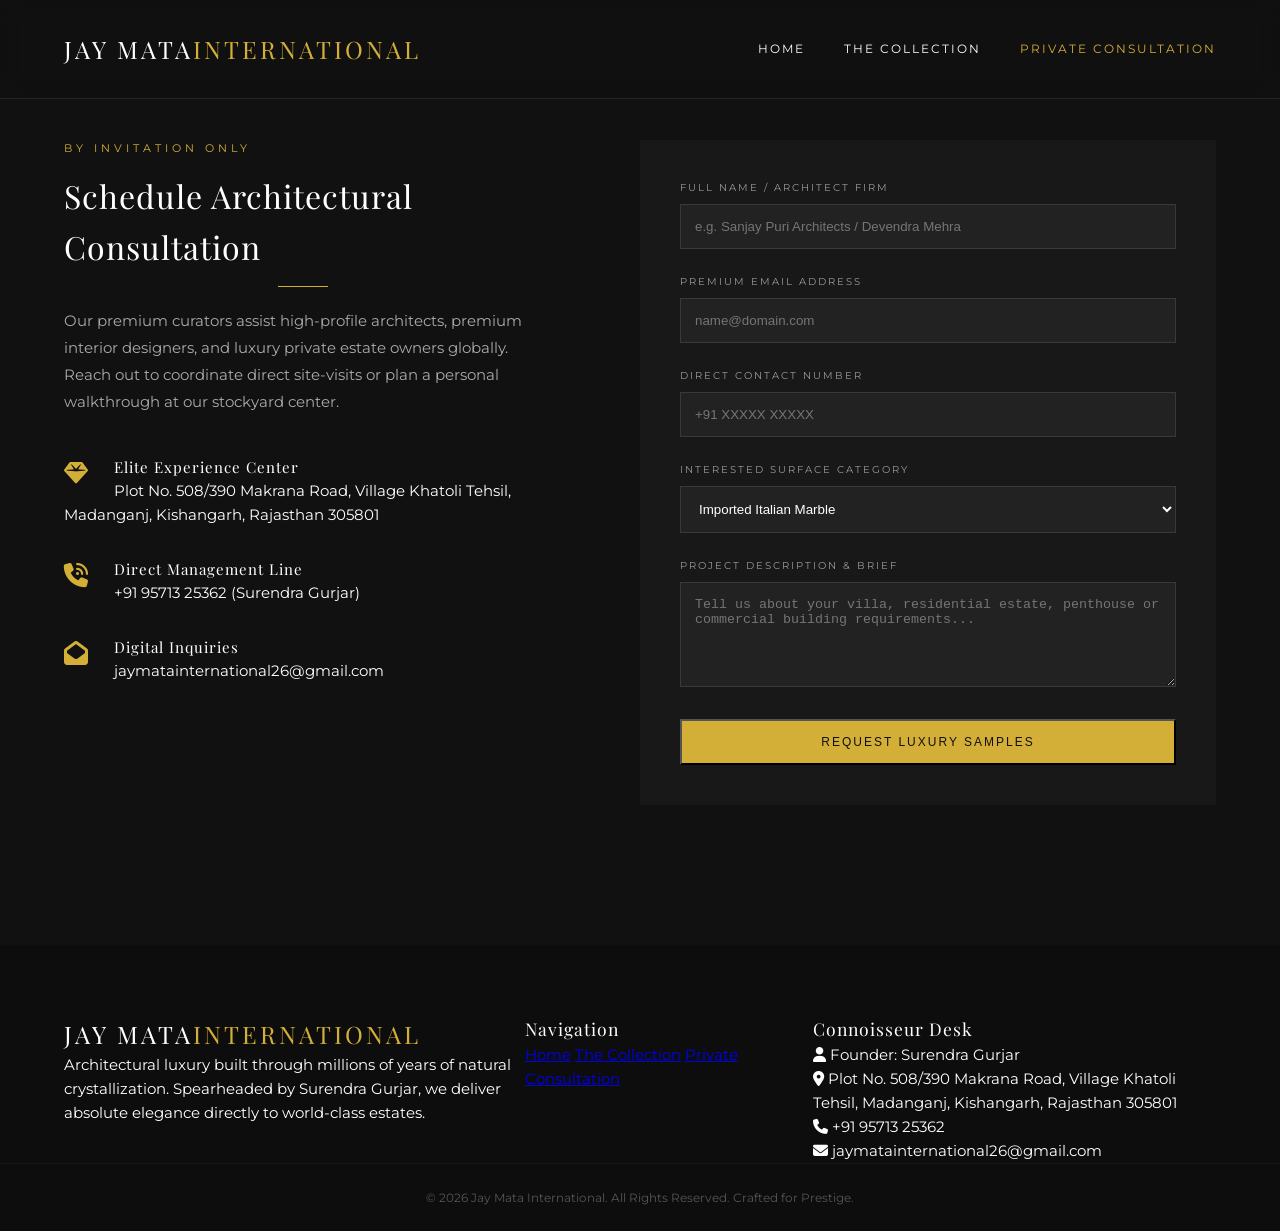
==== about.html @ a2cabd34 "Create about.html" ====
<!DOCTYPE html>
<html lang="en">
<head>
    <meta charset="UTF-8">
    <meta name="viewport" content="width=device-width, initial-scale=1.0">
    <title>VIP CONSULTATION | Jay Mata International</title>
    <link rel="preconnect" href="https://fonts.googleapis.com">
    <link rel="preconnect" href="https://fonts.gstatic.com" crossorigin>
    <link href="https://fonts.googleapis.com/css2?family=Montserrat:wght@300;400;500&family=Playfair+Display:ital,wght@0,400;0,600;1,400&display=swap" rel="stylesheet">
    <link rel="stylesheet" href="https://cdnjs.cloudflare.com/ajax/libs/font-awesome/6.4.0/css/all.min.css">
    <link rel="stylesheet" href="style.css">
</head>
<body>

    <!-- Header Navigation -->
    <header class="navbar">
        <div class="container nav-container">
            <a href="index.html" class="logo">JAY MATA<span>INTERNATIONAL</span></a>
            <nav class="nav-menu">
                <a href="index.html" class="nav-link">Home</a>
                <a href="collection.html" class="nav-link">The Collection</a>
                <a href="contact.html" class="nav-link active">Private Consultation</a>
            </nav>
            <div class="menu-toggle"><i class="fa-solid fa-bars"></i></div>
        </div>
    </header>

    <!-- Split-screen Contact panels -->
    <section class="section" style="padding-top: 140px;">
        <div class="container">
            <div class="contact-wrapper">
                
                <!-- Left Info Details Panel -->
                <div class="contact-details-panel">
                    <span class="section-subtitle" style="color: var(--gold-accent);">BY INVITATION ONLY</span>
                    <h2 class="section-title" style="color: #ffffff; text-align: left; margin-bottom: 20px;">Schedule Architectural Consultation</h2>
                    <p style="color: #aaaaaa; margin-bottom: 40px; line-height: 1.8;">Our premium curators assist high-profile architects, premium interior designers, and luxury private estate owners globally. Reach out to coordinate direct site-visits or plan a personal walkthrough at our stockyard center.</p>
                    
                    <div class="info-block">
                        <div class="info-icon"><i class="fa-solid fa-gem"></i></div>
                        <div>
                            <h4>Elite Experience Center</h4>
                            <p>Plot No. 508/390 Makrana Road, Village Khatoli Tehsil, Madanganj, Kishangarh, Rajasthan 305801</p>
                        </div>
                    </div>
                    <div class="info-block">
                        <div class="info-icon"><i class="fa-solid fa-phone-volume"></i></div>
                        <div>
                            <h4>Direct Management Line</h4>
                            <p>+91 95713 25362 (Surendra Gurjar)</p>
                        </div>
                    </div>
                    <div class="info-block">
                        <div class="info-icon"><i class="fa-solid fa-envelope-open"></i></div>
                        <div>
                            <h4>Digital Inquiries</h4>
                            <p>jaymatainternational26@gmail.com</p>
                        </div>
                    </div>
                </div>

                <!-- Right Contact Form Panel -->
                <div class="contact-form-panel">
                    <!-- Setup Note: Link Formspree endpoint URL below inside action attribute once created -->
                    <form action="https://formspree.io/f/your-form-id-here" method="POST" class="luxury-form">
                        <div class="form-group">
                            <label>FULL NAME / ARCHITECT FIRM</label>
                            <input type="text" name="name" required placeholder="e.g. Sanjay Puri Architects / Devendra Mehra">
                        </div>
                        <div class="form-group">
                            <label>PREMIUM EMAIL ADDRESS</label>
                            <input type="email" name="email" required placeholder="name@domain.com">
                        </div>
                        <div class="form-group">
                            <label>DIRECT CONTACT NUMBER</label>
                            <input type="tel" name="phone" required placeholder="+91 XXXXX XXXXX">
                        </div>
                        <div class="form-group">
                            <label>INTERESTED SURFACE CATEGORY</label>
                            <select name="stone-type">
                                <option value="italian-marble">Imported Italian Marble</option>
                                <option value="quartzite">Rare Backlit Quartzite</option>
                                <option value="granite">Luxury High-Gloss Granite</option>
                                <option value="custom">Bespoke Architectural Project</option>
                            </select>
                        </div>
                        <div class="form-group">
                            <label>PROJECT DESCRIPTION & BRIEF</label>
                            <textarea name="message" rows="5" placeholder="Tell us about your villa, residential estate, penthouse or commercial building requirements..."></textarea>
                        </div>
                        <button type="submit" class="btn btn-primary" style="width: 100%; letter-spacing: 2px;">REQUEST LUXURY SAMPLES</button>
                    </form>
                </div>

            </div>
        </div>
    </section>

    <!-- Footer Area -->
    <footer>
        <div class="container footer-grid">
            <div class="footer-about">
                <a href="#" class="logo">JAY MATA<span>INTERNATIONAL</span></a>
                <p>Architectural luxury built through millions of years of natural crystallization. Spearheaded by Surendra Gurjar, we deliver absolute elegance directly to world-class estates.</p>
            </div>
            <div class="footer-links">
                <h3>Navigation</h3>
                <a href="index.html">Home</a>
                <a href="collection.html">The Collection</a>
                <a href="contact.html">Private Consultation</a>
            </div>
            <div class="footer-contact">
                <h3>Connoisseur Desk</h3>
                <p><i class="fa-solid fa-user"></i> Founder: Surendra Gurjar</p>
                <p><i class="fa-solid fa-location-dot"></i> Plot No. 508/390 Makrana Road, Village Khatoli Tehsil, Madanganj, Kishangarh, Rajasthan 305801</p>
                <p><i class="fa-solid fa-phone"></i> +91 95713 25362</p>
                <p><i class="fa-solid fa-envelope"></i> jaymatainternational26@gmail.com</p>
            </div>
        </div>
        <div class="footer-bottom">
            <p>&copy; 2026 Jay Mata International. All Rights Reserved. Crafted for Prestige.</p>
        </div>
    </footer>

    <script>
        const menuToggle = document.querySelector('.menu-toggle');
        const navMenu = document.querySelector('.nav-menu');
        menuToggle.addEventListener('click', () => {
            navMenu.classList.toggle('active');
        });
    </script>
</body>
</html>
---- style.css ----
:root {
    --bg-dark: #111111;         
    --bg-card: #181818;         
    --text-white: #ffffff;
    --text-muted: #999999;
    --gold-accent: #d4af37;     
    --gold-hover: #b89326;
    --font-serif: 'Playfair Display', serif;
    --font-sans: 'Montserrat', sans-serif;
    --transition-smooth: all 0.4s cubic-bezier(0.25, 1, 0.5, 1);
}

*, *::before, *::after {
    box-sizing: border-box;
    margin: 0;
    padding: 0;
}

body {
    background-color: var(--bg-dark);
    color: var(--text-white);
    font-family: var(--font-sans);
    font-size: 15px;
    line-height: 1.6;
    overflow-x: hidden;
}

.container {
    width: 100%;
    max-width: 1200px;
    margin: 0 auto;
    padding: 0 24px;
}

.section {
    padding: 90px 0;
    position: relative;
}

.bg-light { background-color: #151515; }
.text-center { text-align: center; }
.max-width-700 { max-width: 700px; margin: 0 auto; }

h1, h2, h3, h4 {
    font-family: var(--font-serif);
    font-weight: 400;
    letter-spacing: 1px;
}

.section-subtitle {
    font-size: 11px;
    letter-spacing: 4px;
    color: var(--gold-accent);
    display: block;
    margin-bottom: 12px;
    text-transform: uppercase;
}

.section-title {
    font-size: 32px;
    margin-bottom: 24px;
    position: relative;
    padding-bottom: 15px;
}

.section-title::after {
    content: '';
    position: absolute;
    bottom: 0;
    left: 50%;
    transform: translateX(-50%);
    width: 50px;
    height: 1px;
    background-color: var(--gold-accent);
}

.navbar {
    position: absolute;
    top: 0;
    left: 0;
    width: 100%;
    padding: 30px 0;
    z-index: 1000;
    border-bottom: 1px solid rgba(255, 255, 255, 0.08);
    background-color: rgba(17, 17, 17, 0.7);
    backdrop-filter: blur(10px);
}

.nav-container { display: table; width: 100%; }
.logo {
    display: inline-block;
    font-family: var(--font-serif);
    font-size: 24px;
    letter-spacing: 3px;
    color: var(--text-white);
    text-decoration: none;
}
.logo span { color: var(--gold-accent); font-weight: 300; }
.nav-menu { display: inline-block; float: right; margin-top: 6px; }
.nav-link {
    color: var(--text-white);
    text-decoration: none;
    font-size: 12px;
    letter-spacing: 2px;
    text-transform: uppercase;
    margin-left: 35px;
    transition: var(--transition-smooth);
}
.nav-link:hover, .nav-link.active { color: var(--gold-accent); }
.menu-toggle { display: none; color: var(--text-white); font-size: 22px; float: right; cursor: pointer; }

.hero {
    height: 100vh;
    min-height: 600px;
    background-image: url('https://images.unsplash.com/photo-1600585154340-be6161a56a0c?auto=format&fit=crop&w=1920&q=80');
    background-size: cover;
    background-position: center;
    display: table;
    width: 100%;
}
.hero-overlay {
    position: absolute;
    top: 0; left: 0; width: 100%; height: 100%;
    background: linear-gradient(rgba(17,17,17,0.85), rgba(17,17,17,0.6), rgba(17,17,17,0.9));
}
.hero-content { display: table-cell; vertical-align: middle; position: relative; z-index: 10; }
.hero-title { font-size: 52px; line-height: 1.2; max-width: 800px; margin-bottom: 24px; }

.btn {
    display: inline-block; padding: 14px 34px; font-size: 12px; letter-spacing: 2px;
    text-transform: uppercase; text-decoration: none; transition: var(--transition-smooth);
}
.btn-primary { background-color: var(--gold-accent); color: #111111; }
.btn-secondary { border: 1px solid rgba(255,255,255,0.4); color: var(--text-white); margin-left: 15px; }
.btn-secondary:hover { border-color: var(--gold-accent); color: var(--gold-accent); }

.grid-3::after { content: ""; display: table; clear: both; }
.stone-card { float: left; width: 31.33%; margin-right: 3%; background-color: var(--bg-card); transition: var(--transition-smooth); }
.stone-card:last-child { margin-right: 0; }
.stone-img-container { height: 240px; overflow: hidden; }
.stone-img { width: 100%; height: 100%; object-fit: cover; transition: var(--transition-smooth); }
.stone-card:hover .stone-img { transform: scale(1.05); }
.stone-info { padding: 24px; }

.gallery-item { float: left; width: 31.33%; margin-right: 3%; margin-bottom: 30px; height: 350px; position: relative; overflow: hidden; }
.gallery-item:nth-child(3n) { margin-right: 0; }
.gallery-item img { width: 100%; height: 100%; object-fit: cover; }
.gallery-overlay { position: absolute; top:0; left:0; width:100%; height:100%; background: linear-gradient(to top, rgba(17,17,17,0.95), transparent); opacity:0; transition: var(--transition-smooth); display: table; }
.gallery-item:hover .gallery-overlay { opacity: 1; }
.gallery-details { display: table-cell; vertical-align: bottom; padding: 30px; }

.page-banner { padding: 160px 0 100px 0; background-image: url('https://images.unsplash.com/photo-1600607687939-ce8a6c25118c?auto=format&fit=crop&w=1920&q=80'); background-size: cover; position: relative; }
.banner-title { font-size: 44px; }

.contact-wrapper::after { content: ""; display: table; clear: both; }
.contact-details-panel { float: left; width: 45%; padding-right: 40px; }
.contact-form-panel { float: right; width: 50%; background-color: var(--bg-card); padding: 40px; }
.info-block { margin-bottom: 30px; }
.info-icon { float: left; font-size: 24px; color: var(--gold-accent); width: 50px; }

.luxury-form .form-group { margin-bottom: 25px; }
.luxury-form label { display: block; font-size: 10px; letter-spacing: 2px; color: var(--text-muted); margin-bottom: 8px; }
.luxury-form input, .luxury-form select, .luxury-form textarea { width: 100%; background-color: #222222; border: 1px solid rgba(255,255,255,0.1); padding: 14px; color: white; }
.luxury-form input:focus, .luxury-form select:focus, .luxury-form textarea:focus { border-color: var(--gold-accent); outline: none; }

footer { background-color: #0d0d0d; padding: 70px 0 0 0; margin-top: 50px; }
.footer-grid::after { content: ""; display: table; clear: both; }
.footer-about { float: left; width: 40%; }
.footer-links { float: left; width: 25%; }
.footer-contact { float: right; width: 35%; }
.footer-bottom { border-top: 1px solid rgba(255,255,255,0.05); padding: 24px 0; text-align: center; font-size: 12px; color: #555555; }

@media (max-width: 900px) {
    .nav-menu { display: none; position: absolute; top: 90px; left: 0; width: 100%; background-color: var(--bg-dark); padding: 20px 0; }
    .nav-menu.active { display: block; }
    .menu-toggle { display: block; }
    .stone-card, .gallery-item, .contact-details-panel, .contact-form-panel, .footer-about, .footer-links, .footer-contact { width: 100% !important; float: none !important; margin-right: 0 !important; }
}
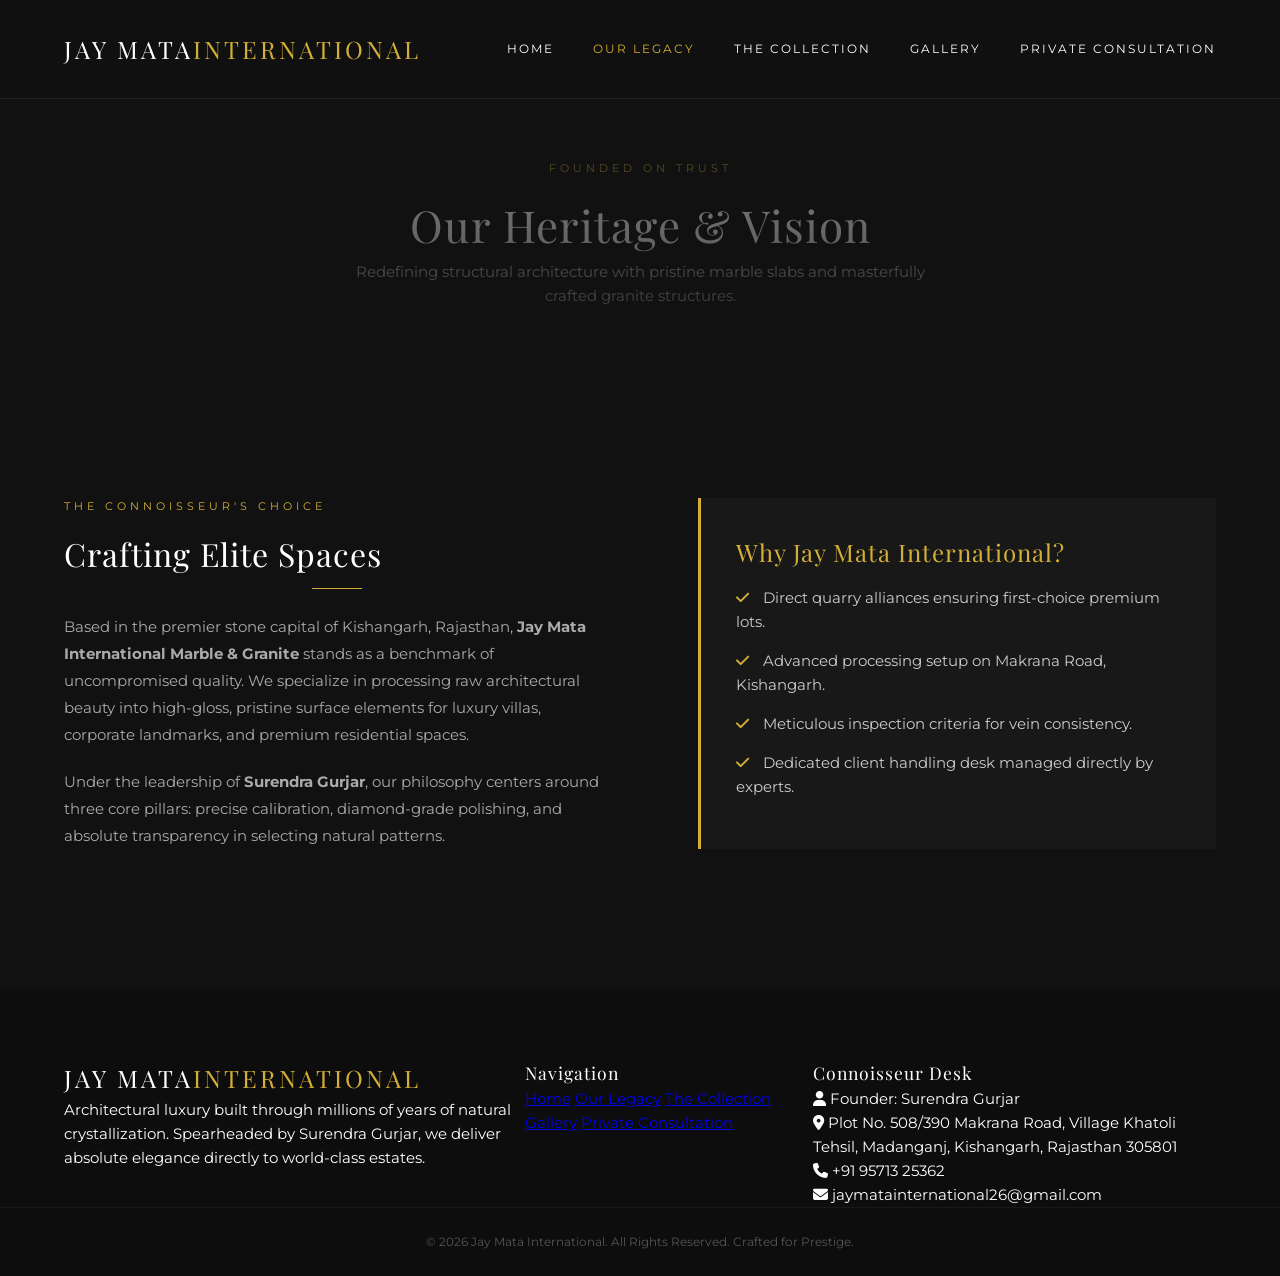
==== commit 126798da: "Update about.html" ====
--- a/about.html
+++ b/about.html
@@ -3,7 +3,7 @@
 <head>
     <meta charset="UTF-8">
     <meta name="viewport" content="width=device-width, initial-scale=1.0">
-    <title>VIP CONSULTATION | Jay Mata International</title>
+    <title>OUR LEGACY | Jay Mata International</title>
     <link rel="preconnect" href="https://fonts.googleapis.com">
     <link rel="preconnect" href="https://fonts.gstatic.com" crossorigin>
     <link href="https://fonts.googleapis.com/css2?family=Montserrat:wght@300;400;500&family=Playfair+Display:ital,wght@0,400;0,600;1,400&display=swap" rel="stylesheet">
@@ -12,91 +12,51 @@
 </head>
 <body>
 
-    <!-- Header Navigation -->
     <header class="navbar">
         <div class="container nav-container">
             <a href="index.html" class="logo">JAY MATA<span>INTERNATIONAL</span></a>
             <nav class="nav-menu">
                 <a href="index.html" class="nav-link">Home</a>
+                <a href="about.html" class="nav-link active">Our Legacy</a>
                 <a href="collection.html" class="nav-link">The Collection</a>
-                <a href="contact.html" class="nav-link active">Private Consultation</a>
+                <a href="gallery.html" class="nav-link">Gallery</a>
+                <a href="contact.html" class="nav-link">Private Consultation</a>
             </nav>
             <div class="menu-toggle"><i class="fa-solid fa-bars"></i></div>
         </div>
     </header>
 
-    <!-- Split-screen Contact panels -->
-    <section class="section" style="padding-top: 140px;">
+    <section class="page-banner">
+        <div class="hero-overlay"></div>
+        <div class="container text-center position-relative">
+            <span class="section-subtitle" style="color: var(--gold-accent);">FOUNDED ON TRUST</span>
+            <h1 class="banner-title">Our Heritage & Vision</h1>
+            <p style="max-width: 600px; margin: 0 auto; color: #cccccc;">Redefining structural architecture with pristine marble slabs and masterfully crafted granite structures.</p>
+        </div>
+    </section>
+
+    <section class="section">
         <div class="container">
             <div class="contact-wrapper">
-                
-                <!-- Left Info Details Panel -->
-                <div class="contact-details-panel">
-                    <span class="section-subtitle" style="color: var(--gold-accent);">BY INVITATION ONLY</span>
-                    <h2 class="section-title" style="color: #ffffff; text-align: left; margin-bottom: 20px;">Schedule Architectural Consultation</h2>
-                    <p style="color: #aaaaaa; margin-bottom: 40px; line-height: 1.8;">Our premium curators assist high-profile architects, premium interior designers, and luxury private estate owners globally. Reach out to coordinate direct site-visits or plan a personal walkthrough at our stockyard center.</p>
-                    
-                    <div class="info-block">
-                        <div class="info-icon"><i class="fa-solid fa-gem"></i></div>
-                        <div>
-                            <h4>Elite Experience Center</h4>
-                            <p>Plot No. 508/390 Makrana Road, Village Khatoli Tehsil, Madanganj, Kishangarh, Rajasthan 305801</p>
-                        </div>
-                    </div>
-                    <div class="info-block">
-                        <div class="info-icon"><i class="fa-solid fa-phone-volume"></i></div>
-                        <div>
-                            <h4>Direct Management Line</h4>
-                            <p>+91 95713 25362 (Surendra Gurjar)</p>
-                        </div>
-                    </div>
-                    <div class="info-block">
-                        <div class="info-icon"><i class="fa-solid fa-envelope-open"></i></div>
-                        <div>
-                            <h4>Digital Inquiries</h4>
-                            <p>jaymatainternational26@gmail.com</p>
-                        </div>
-                    </div>
+                <div class="contact-details-panel" style="width: 50%; padding-right: 30px;">
+                    <span class="section-subtitle">THE CONNOISSEUR'S CHOICE</span>
+                    <h2 class="section-title" style="text-align: left; padding-bottom: 10px; color: #ffffff;">Crafting Elite Spaces</h2>
+                    <p style="color: #aaaaaa; margin-bottom: 20px; line-height: 1.8;">Based in the premier stone capital of Kishangarh, Rajasthan, <strong>Jay Mata International Marble & Granite</strong> stands as a benchmark of uncompromised quality. We specialize in processing raw architectural beauty into high-gloss, pristine surface elements for luxury villas, corporate landmarks, and premium residential spaces.</p>
+                    <p style="color: #aaaaaa; line-height: 1.8;">Under the leadership of <strong>Surendra Gurjar</strong>, our philosophy centers around three core pillars: precise calibration, diamond-grade polishing, and absolute transparency in selecting natural patterns.</p>
                 </div>
-
-                <!-- Right Contact Form Panel -->
-                <div class="contact-form-panel">
-                    <!-- Setup Note: Link Formspree endpoint URL below inside action attribute once created -->
-                    <form action="https://formspree.io/f/your-form-id-here" method="POST" class="luxury-form">
-                        <div class="form-group">
-                            <label>FULL NAME / ARCHITECT FIRM</label>
-                            <input type="text" name="name" required placeholder="e.g. Sanjay Puri Architects / Devendra Mehra">
-                        </div>
-                        <div class="form-group">
-                            <label>PREMIUM EMAIL ADDRESS</label>
-                            <input type="email" name="email" required placeholder="name@domain.com">
-                        </div>
-                        <div class="form-group">
-                            <label>DIRECT CONTACT NUMBER</label>
-                            <input type="tel" name="phone" required placeholder="+91 XXXXX XXXXX">
-                        </div>
-                        <div class="form-group">
-                            <label>INTERESTED SURFACE CATEGORY</label>
-                            <select name="stone-type">
-                                <option value="italian-marble">Imported Italian Marble</option>
-                                <option value="quartzite">Rare Backlit Quartzite</option>
-                                <option value="granite">Luxury High-Gloss Granite</option>
-                                <option value="custom">Bespoke Architectural Project</option>
-                            </select>
-                        </div>
-                        <div class="form-group">
-                            <label>PROJECT DESCRIPTION & BRIEF</label>
-                            <textarea name="message" rows="5" placeholder="Tell us about your villa, residential estate, penthouse or commercial building requirements..."></textarea>
-                        </div>
-                        <button type="submit" class="btn btn-primary" style="width: 100%; letter-spacing: 2px;">REQUEST LUXURY SAMPLES</button>
-                    </form>
+                <div class="contact-form-panel" style="width: 45%; background-color: var(--bg-card); padding: 35px; border-left: 3px solid var(--gold-accent);">
+                    <h3 style="font-family: var(--font-serif); font-size: 24px; color: var(--gold-accent); margin-bottom: 15px;">Why Jay Mata International?</h3>
+                    <ul style="list-style: none; color: #cccccc;">
+                        <li style="margin-bottom: 15px;"><i class="fa-solid fa-check" style="color: var(--gold-accent); margin-right: 10px;"></i> Direct quarry alliances ensuring first-choice premium lots.</li>
+                        <li style="margin-bottom: 15px;"><i class="fa-solid fa-check" style="color: var(--gold-accent); margin-right: 10px;"></i> Advanced processing setup on Makrana Road, Kishangarh.</li>
+                        <li style="margin-bottom: 15px;"><i class="fa-solid fa-check" style="color: var(--gold-accent); margin-right: 10px;"></i> Meticulous inspection criteria for vein consistency.</li>
+                        <li style="margin-bottom: 15px;"><i class="fa-solid fa-check" style="color: var(--gold-accent); margin-right: 10px;"></i> Dedicated client handling desk managed directly by experts.</li>
+                    </ul>
                 </div>
-
             </div>
         </div>
     </section>
 
-    <!-- Footer Area -->
     <footer>
         <div class="container footer-grid">
             <div class="footer-about">
@@ -106,7 +66,9 @@
             <div class="footer-links">
                 <h3>Navigation</h3>
                 <a href="index.html">Home</a>
+                <a href="about.html">Our Legacy</a>
                 <a href="collection.html">The Collection</a>
+                <a href="gallery.html">Gallery</a>
                 <a href="contact.html">Private Consultation</a>
             </div>
             <div class="footer-contact">
@@ -125,9 +87,7 @@
     <script>
         const menuToggle = document.querySelector('.menu-toggle');
         const navMenu = document.querySelector('.nav-menu');
-        menuToggle.addEventListener('click', () => {
-            navMenu.classList.toggle('active');
-        });
+        menuToggle.addEventListener('click', () => { navMenu.classList.toggle('active'); });
     </script>
 </body>
 </html>
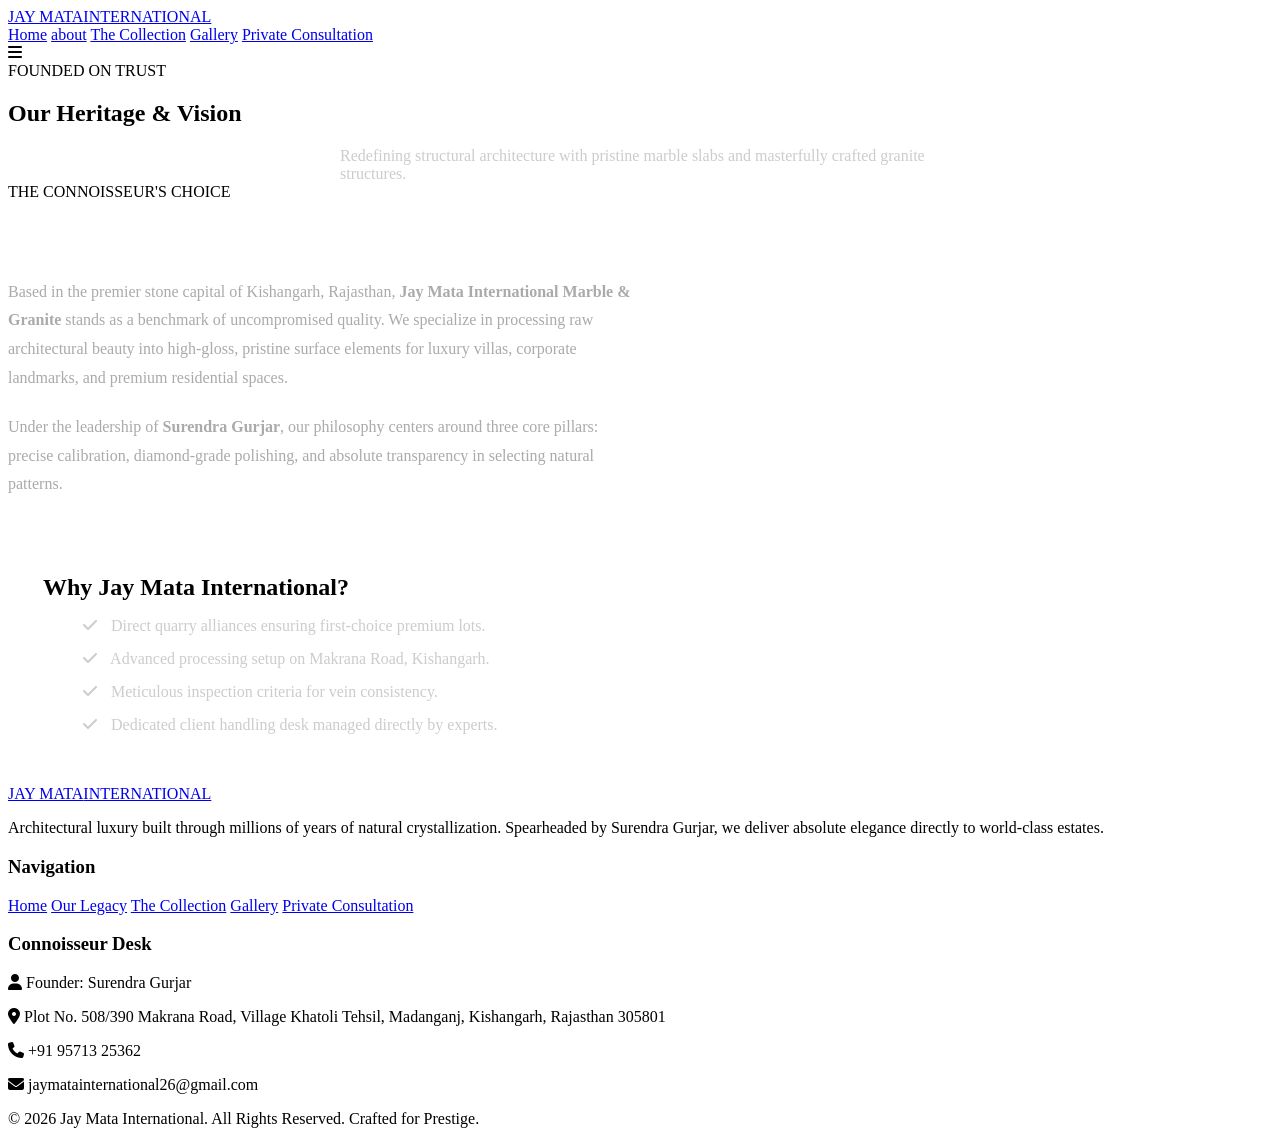
==== commit 46a73480: "Update about.html" ====
--- a/about.html
+++ b/about.html
@@ -17,7 +17,7 @@
             <a href="index.html" class="logo">JAY MATA<span>INTERNATIONAL</span></a>
             <nav class="nav-menu">
                 <a href="index.html" class="nav-link">Home</a>
-                <a href="about.html" class="nav-link active">Our Legacy</a>
+                <a href="about.html" class="nav-link active">about</a>
                 <a href="collection.html" class="nav-link">The Collection</a>
                 <a href="gallery.html" class="nav-link">Gallery</a>
                 <a href="contact.html" class="nav-link">Private Consultation</a>
--- a/style.css
+++ b/style.css
@@ -1,178 +1,32 @@
-:root {
-    --bg-dark: #111111;         
-    --bg-card: #181818;         
-    --text-white: #ffffff;
-    --text-muted: #999999;
-    --gold-accent: #d4af37;     
-    --gold-hover: #b89326;
-    --font-serif: 'Playfair Display', serif;
-    --font-sans: 'Montserrat', sans-serif;
-    --transition-smooth: all 0.4s cubic-bezier(0.25, 1, 0.5, 1);
+/* Luxury Language Switching Button Minimalist Component */
+.lang-switcher {
+    display: inline-block;
+    float: right;
+    margin-left: 20px;
+    margin-top: 4px;
 }
 
-*, *::before, *::after {
-    box-sizing: border-box;
-    margin: 0;
-    padding: 0;
+#lang-btn {
+    background: transparent;
+    border: 1px solid var(--gold-accent);
+    color: var(--gold-accent);
+    padding: 6px 14px;
+    font-size: 11px;
+    font-family: var(--font-sans);
+    letter-spacing: 1px;
+    cursor: pointer;
+    font-weight: 500;
+    transition: var(--transition-smooth);
 }
 
-body {
-    background-color: var(--bg-dark);
-    color: var(--text-white);
-    font-family: var(--font-sans);
-    font-size: 15px;
-    line-height: 1.6;
-    overflow-x: hidden;
+#lang-btn:hover {
+    background-color: var(--gold-accent);
+    color: #111111;
 }
 
-.container {
-    width: 100%;
-    max-width: 1200px;
-    margin: 0 auto;
-    padding: 0 24px;
+@media (max-width: 900px) {
+    .lang-switcher {
+        margin-right: 25px;
+        margin-top: 2px;
+    }
 }
-
-.section {
-    padding: 90px 0;
-    position: relative;
-}
-
-.bg-light { background-color: #151515; }
-.text-center { text-align: center; }
-.max-width-700 { max-width: 700px; margin: 0 auto; }
-
-h1, h2, h3, h4 {
-    font-family: var(--font-serif);
-    font-weight: 400;
-    letter-spacing: 1px;
-}
-
-.section-subtitle {
-    font-size: 11px;
-    letter-spacing: 4px;
-    color: var(--gold-accent);
-    display: block;
-    margin-bottom: 12px;
-    text-transform: uppercase;
-}
-
-.section-title {
-    font-size: 32px;
-    margin-bottom: 24px;
-    position: relative;
-    padding-bottom: 15px;
-}
-
-.section-title::after {
-    content: '';
-    position: absolute;
-    bottom: 0;
-    left: 50%;
-    transform: translateX(-50%);
-    width: 50px;
-    height: 1px;
-    background-color: var(--gold-accent);
-}
-
-.navbar {
-    position: absolute;
-    top: 0;
-    left: 0;
-    width: 100%;
-    padding: 30px 0;
-    z-index: 1000;
-    border-bottom: 1px solid rgba(255, 255, 255, 0.08);
-    background-color: rgba(17, 17, 17, 0.7);
-    backdrop-filter: blur(10px);
-}
-
-.nav-container { display: table; width: 100%; }
-.logo {
-    display: inline-block;
-    font-family: var(--font-serif);
-    font-size: 24px;
-    letter-spacing: 3px;
-    color: var(--text-white);
-    text-decoration: none;
-}
-.logo span { color: var(--gold-accent); font-weight: 300; }
-.nav-menu { display: inline-block; float: right; margin-top: 6px; }
-.nav-link {
-    color: var(--text-white);
-    text-decoration: none;
-    font-size: 12px;
-    letter-spacing: 2px;
-    text-transform: uppercase;
-    margin-left: 35px;
-    transition: var(--transition-smooth);
-}
-.nav-link:hover, .nav-link.active { color: var(--gold-accent); }
-.menu-toggle { display: none; color: var(--text-white); font-size: 22px; float: right; cursor: pointer; }
-
-.hero {
-    height: 100vh;
-    min-height: 600px;
-    background-image: url('https://images.unsplash.com/photo-1600585154340-be6161a56a0c?auto=format&fit=crop&w=1920&q=80');
-    background-size: cover;
-    background-position: center;
-    display: table;
-    width: 100%;
-}
-.hero-overlay {
-    position: absolute;
-    top: 0; left: 0; width: 100%; height: 100%;
-    background: linear-gradient(rgba(17,17,17,0.85), rgba(17,17,17,0.6), rgba(17,17,17,0.9));
-}
-.hero-content { display: table-cell; vertical-align: middle; position: relative; z-index: 10; }
-.hero-title { font-size: 52px; line-height: 1.2; max-width: 800px; margin-bottom: 24px; }
-
-.btn {
-    display: inline-block; padding: 14px 34px; font-size: 12px; letter-spacing: 2px;
-    text-transform: uppercase; text-decoration: none; transition: var(--transition-smooth);
-}
-.btn-primary { background-color: var(--gold-accent); color: #111111; }
-.btn-secondary { border: 1px solid rgba(255,255,255,0.4); color: var(--text-white); margin-left: 15px; }
-.btn-secondary:hover { border-color: var(--gold-accent); color: var(--gold-accent); }
-
-.grid-3::after { content: ""; display: table; clear: both; }
-.stone-card { float: left; width: 31.33%; margin-right: 3%; background-color: var(--bg-card); transition: var(--transition-smooth); }
-.stone-card:last-child { margin-right: 0; }
-.stone-img-container { height: 240px; overflow: hidden; }
-.stone-img { width: 100%; height: 100%; object-fit: cover; transition: var(--transition-smooth); }
-.stone-card:hover .stone-img { transform: scale(1.05); }
-.stone-info { padding: 24px; }
-
-.gallery-item { float: left; width: 31.33%; margin-right: 3%; margin-bottom: 30px; height: 350px; position: relative; overflow: hidden; }
-.gallery-item:nth-child(3n) { margin-right: 0; }
-.gallery-item img { width: 100%; height: 100%; object-fit: cover; }
-.gallery-overlay { position: absolute; top:0; left:0; width:100%; height:100%; background: linear-gradient(to top, rgba(17,17,17,0.95), transparent); opacity:0; transition: var(--transition-smooth); display: table; }
-.gallery-item:hover .gallery-overlay { opacity: 1; }
-.gallery-details { display: table-cell; vertical-align: bottom; padding: 30px; }
-
-.page-banner { padding: 160px 0 100px 0; background-image: url('https://images.unsplash.com/photo-1600607687939-ce8a6c25118c?auto=format&fit=crop&w=1920&q=80'); background-size: cover; position: relative; }
-.banner-title { font-size: 44px; }
-
-.contact-wrapper::after { content: ""; display: table; clear: both; }
-.contact-details-panel { float: left; width: 45%; padding-right: 40px; }
-.contact-form-panel { float: right; width: 50%; background-color: var(--bg-card); padding: 40px; }
-.info-block { margin-bottom: 30px; }
-.info-icon { float: left; font-size: 24px; color: var(--gold-accent); width: 50px; }
-
-.luxury-form .form-group { margin-bottom: 25px; }
-.luxury-form label { display: block; font-size: 10px; letter-spacing: 2px; color: var(--text-muted); margin-bottom: 8px; }
-.luxury-form input, .luxury-form select, .luxury-form textarea { width: 100%; background-color: #222222; border: 1px solid rgba(255,255,255,0.1); padding: 14px; color: white; }
-.luxury-form input:focus, .luxury-form select:focus, .luxury-form textarea:focus { border-color: var(--gold-accent); outline: none; }
-
-footer { background-color: #0d0d0d; padding: 70px 0 0 0; margin-top: 50px; }
-.footer-grid::after { content: ""; display: table; clear: both; }
-.footer-about { float: left; width: 40%; }
-.footer-links { float: left; width: 25%; }
-.footer-contact { float: right; width: 35%; }
-.footer-bottom { border-top: 1px solid rgba(255,255,255,0.05); padding: 24px 0; text-align: center; font-size: 12px; color: #555555; }
-
-@media (max-width: 900px) {
-    .nav-menu { display: none; position: absolute; top: 90px; left: 0; width: 100%; background-color: var(--bg-dark); padding: 20px 0; }
-    .nav-menu.active { display: block; }
-    .menu-toggle { display: block; }
-    .stone-card, .gallery-item, .contact-details-panel, .contact-form-panel, .footer-about, .footer-links, .footer-contact { width: 100% !important; float: none !important; margin-right: 0 !important; }
-}
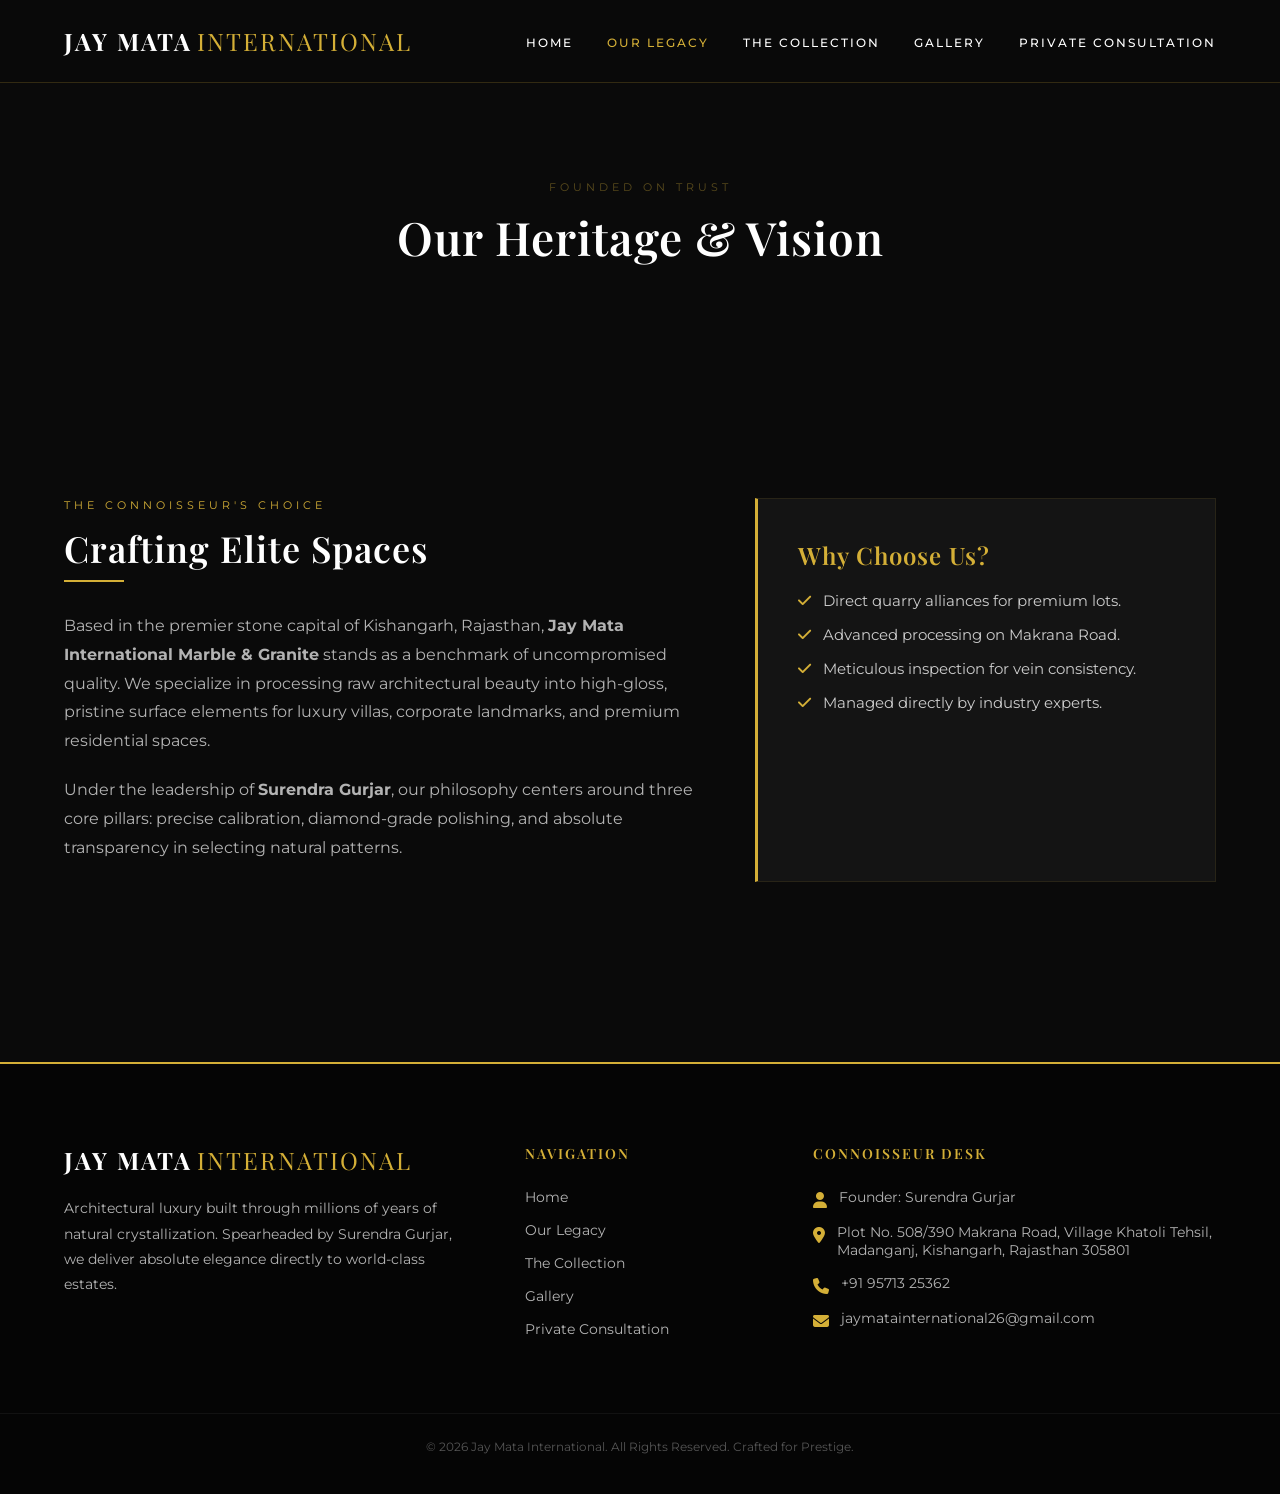
==== commit 0fd00d79: "Update about.html" ====
--- a/about.html
+++ b/about.html
@@ -3,12 +3,77 @@
 <head>
     <meta charset="UTF-8">
     <meta name="viewport" content="width=device-width, initial-scale=1.0">
-    <title>OUR LEGACY | Jay Mata International</title>
+    <title>about | Jay Mata International</title>
     <link rel="preconnect" href="https://fonts.googleapis.com">
     <link rel="preconnect" href="https://fonts.gstatic.com" crossorigin>
-    <link href="https://fonts.googleapis.com/css2?family=Montserrat:wght@300;400;500&family=Playfair+Display:ital,wght@0,400;0,600;1,400&display=swap" rel="stylesheet">
+    <link href="https://fonts.googleapis.com/css2?family=Montserrat:wght@300;400;500&family=Playfair+Display:wght@400;600;700&display=swap" rel="stylesheet">
     <link rel="stylesheet" href="https://cdnjs.cloudflare.com/ajax/libs/font-awesome/6.4.0/css/all.min.css">
-    <link rel="stylesheet" href="style.css">
+
+    <style>
+        :root {
+            --bg-dark: #0a0a0a;         
+            --bg-card: #141414;         
+            --text-white: #ffffff;
+            --text-muted: #b3b3b3;
+            --gold-accent: #d4af37;     
+            --gold-hover: #f3e5ab;      
+            --font-serif: 'Playfair Display', serif;
+            --font-sans: 'Montserrat', sans-serif;
+            --transition: all 0.4s cubic-bezier(0.25, 1, 0.5, 1);
+        }
+        *, *::before, *::after { box-sizing: border-box; margin: 0; padding: 0; }
+        body { background-color: var(--bg-dark) !important; color: var(--text-white); font-family: var(--font-sans); overflow-x: hidden; }
+        .container { width: 100%; max-width: 1200px; margin: 0 auto; padding: 0 24px; }
+        .section { padding: 90px 0; background-color: var(--bg-dark); }
+        h1, h2, h3, h4 { font-family: var(--font-serif); font-weight: 600; letter-spacing: 1px; }
+        .section-subtitle { font-size: 11px; letter-spacing: 4px; color: var(--gold-accent); margin-bottom: 12px; text-transform: uppercase; display: block; }
+        .section-title { font-size: 36px; margin-bottom: 30px; color: var(--text-white); position: relative; padding-bottom: 15px; }
+        .section-title::after { content: ''; position: absolute; bottom: 0; left: 0; width: 60px; height: 2px; background-color: var(--gold-accent); }
+        
+        .navbar { position: absolute; top: 0; left: 0; width: 100%; padding: 25px 0; z-index: 1000; border-bottom: 1px solid rgba(214, 175, 55, 0.2); background-color: rgba(10, 10, 10, 0.85); backdrop-filter: blur(15px); }
+        .nav-container { display: flex; justify-content: space-between; align-items: center; }
+        .logo { font-family: var(--font-serif); font-size: 24px; letter-spacing: 2px; color: var(--text-white); text-decoration: none; font-weight: 700; }
+        .logo span { color: var(--gold-accent); font-weight: 300; margin-left: 5px; }
+        .nav-menu a { color: var(--text-white); text-decoration: none; font-size: 12px; letter-spacing: 2px; text-transform: uppercase; margin-left: 30px; transition: var(--transition); font-weight: 500; }
+        .nav-menu a:hover, .nav-menu a.active { color: var(--gold-accent); }
+        .menu-toggle { display: none; color: var(--text-white); font-size: 24px; cursor: pointer; }
+
+        .page-banner { padding: 180px 0 100px 0; background-image: url('https://images.unsplash.com/photo-1600585154340-be6161a56a0c?auto=format&fit=crop&w=1920&q=80'); background-size: cover; background-position: center; position: relative; text-align: center; }
+        .hero-overlay { position: absolute; top: 0; left: 0; width: 100%; height: 100%; background: linear-gradient(rgba(10,10,10,0.85), rgba(10,10,10,0.6), rgba(10,10,10,0.95)); }
+        .banner-title { font-size: 46px; color: #ffffff; position: relative; z-index: 10; }
+        
+        .about-wrapper { display: flex; justify-content: space-between; gap: 40px; margin-top: 40px; }
+        .about-details { width: 55%; }
+        .about-details p { color: var(--text-muted); font-size: 16px; line-height: 1.8; margin-bottom: 20px; }
+        .about-features { width: 40%; background-color: var(--bg-card); padding: 40px; border-left: 3px solid var(--gold-accent); border-top: 1px solid rgba(214,175,55,0.1); border-right: 1px solid rgba(214,175,55,0.1); border-bottom: 1px solid rgba(214,175,55,0.1); }
+        .about-features h3 { font-size: 24px; color: var(--gold-accent); margin-bottom: 20px; }
+        .about-features ul { list-style: none; }
+        .about-features li { margin-bottom: 15px; color: #cccccc; font-size: 15px; display: flex; align-items: center; }
+        .about-features i { color: var(--gold-accent); margin-right: 12px; }
+
+        footer { background-color: #050505; padding: 80px 0 40px 0; border-top: 2px solid var(--gold-accent); margin-top: 90px; }
+        .footer-grid { display: flex; justify-content: space-between; flex-wrap: wrap; gap: 40px; }
+        .footer-about { width: 35%; min-width: 280px; }
+        .footer-about p { color: var(--text-muted); font-size: 14px; margin-top: 20px; line-height: 1.8; }
+        .footer-links { width: 20%; min-width: 150px; }
+        .footer-links h3, .footer-contact h3 { font-size: 14px; letter-spacing: 2px; text-transform: uppercase; margin-bottom: 25px; color: var(--gold-accent); font-weight: 600; }
+        .footer-links a { display: block; color: var(--text-muted); text-decoration: none; font-size: 14px; margin-bottom: 15px; transition: var(--transition); }
+        .footer-links a:hover { color: var(--gold-accent); padding-left: 5px; }
+        .footer-contact { width: 35%; min-width: 280px; color: var(--text-muted); }
+        .footer-contact p { margin-bottom: 15px; font-size: 14px; display: flex; align-items: flex-start; }
+        .footer-contact i { color: var(--gold-accent); margin-right: 12px; margin-top: 4px; font-size: 16px; }
+        .footer-bottom { border-top: 1px solid rgba(255,255,255,0.05); padding-top: 25px; text-align: center; font-size: 12px; color: #555555; margin-top: 60px; }
+
+        @media (max-width: 900px) {
+            .nav-menu { display: none; position: absolute; top: 78px; left: 0; width: 100%; background-color: var(--bg-dark); padding: 25px 0; text-align: center; border-bottom: 1px solid rgba(214,175,55,0.3); }
+            .nav-menu.active { display: block; }
+            .nav-menu a { display: block; margin: 20px 0; }
+            .menu-toggle { display: block; }
+            .banner-title { font-size: 34px; }
+            .about-wrapper, .footer-grid { flex-direction: column; }
+            .about-details, .about-features, .footer-about, .footer-links, .footer-contact { width: 100% !important; }
+        }
+    </style>
 </head>
 <body>
 
@@ -17,7 +82,7 @@
             <a href="index.html" class="logo">JAY MATA<span>INTERNATIONAL</span></a>
             <nav class="nav-menu">
                 <a href="index.html" class="nav-link">Home</a>
-                <a href="about.html" class="nav-link active">about</a>
+                <a href="about.html" class="nav-link active">Our Legacy</a>
                 <a href="collection.html" class="nav-link">The Collection</a>
                 <a href="gallery.html" class="nav-link">Gallery</a>
                 <a href="contact.html" class="nav-link">Private Consultation</a>
@@ -28,29 +93,28 @@
 
     <section class="page-banner">
         <div class="hero-overlay"></div>
-        <div class="container text-center position-relative">
-            <span class="section-subtitle" style="color: var(--gold-accent);">FOUNDED ON TRUST</span>
+        <div class="container position-relative" style="z-index: 10;">
+            <span class="section-subtitle">FOUNDED ON TRUST</span>
             <h1 class="banner-title">Our Heritage & Vision</h1>
-            <p style="max-width: 600px; margin: 0 auto; color: #cccccc;">Redefining structural architecture with pristine marble slabs and masterfully crafted granite structures.</p>
         </div>
     </section>
 
     <section class="section">
         <div class="container">
-            <div class="contact-wrapper">
-                <div class="contact-details-panel" style="width: 50%; padding-right: 30px;">
+            <div class="about-wrapper">
+                <div class="about-details">
                     <span class="section-subtitle">THE CONNOISSEUR'S CHOICE</span>
                     <h2 class="section-title" style="text-align: left; padding-bottom: 10px; color: #ffffff;">Crafting Elite Spaces</h2>
-                    <p style="color: #aaaaaa; margin-bottom: 20px; line-height: 1.8;">Based in the premier stone capital of Kishangarh, Rajasthan, <strong>Jay Mata International Marble & Granite</strong> stands as a benchmark of uncompromised quality. We specialize in processing raw architectural beauty into high-gloss, pristine surface elements for luxury villas, corporate landmarks, and premium residential spaces.</p>
-                    <p style="color: #aaaaaa; line-height: 1.8;">Under the leadership of <strong>Surendra Gurjar</strong>, our philosophy centers around three core pillars: precise calibration, diamond-grade polishing, and absolute transparency in selecting natural patterns.</p>
+                    <p>Based in the premier stone capital of Kishangarh, Rajasthan, <strong>Jay Mata International Marble & Granite</strong> stands as a benchmark of uncompromised quality. We specialize in processing raw architectural beauty into high-gloss, pristine surface elements for luxury villas, corporate landmarks, and premium residential spaces.</p>
+                    <p>Under the leadership of <strong>Surendra Gurjar</strong>, our philosophy centers around three core pillars: precise calibration, diamond-grade polishing, and absolute transparency in selecting natural patterns.</p>
                 </div>
-                <div class="contact-form-panel" style="width: 45%; background-color: var(--bg-card); padding: 35px; border-left: 3px solid var(--gold-accent);">
-                    <h3 style="font-family: var(--font-serif); font-size: 24px; color: var(--gold-accent); margin-bottom: 15px;">Why Jay Mata International?</h3>
-                    <ul style="list-style: none; color: #cccccc;">
-                        <li style="margin-bottom: 15px;"><i class="fa-solid fa-check" style="color: var(--gold-accent); margin-right: 10px;"></i> Direct quarry alliances ensuring first-choice premium lots.</li>
-                        <li style="margin-bottom: 15px;"><i class="fa-solid fa-check" style="color: var(--gold-accent); margin-right: 10px;"></i> Advanced processing setup on Makrana Road, Kishangarh.</li>
-                        <li style="margin-bottom: 15px;"><i class="fa-solid fa-check" style="color: var(--gold-accent); margin-right: 10px;"></i> Meticulous inspection criteria for vein consistency.</li>
-                        <li style="margin-bottom: 15px;"><i class="fa-solid fa-check" style="color: var(--gold-accent); margin-right: 10px;"></i> Dedicated client handling desk managed directly by experts.</li>
+                <div class="about-features">
+                    <h3>Why Choose Us?</h3>
+                    <ul>
+                        <li><i class="fa-solid fa-check"></i> Direct quarry alliances for premium lots.</li>
+                        <li><i class="fa-solid fa-check"></i> Advanced processing on Makrana Road.</li>
+                        <li><i class="fa-solid fa-check"></i> Meticulous inspection for vein consistency.</li>
+                        <li><i class="fa-solid fa-check"></i> Managed directly by industry experts.</li>
                     </ul>
                 </div>
             </div>
@@ -73,7 +137,7 @@
             </div>
             <div class="footer-contact">
                 <h3>Connoisseur Desk</h3>
-                <p><i class="fa-solid fa-user"></i> Founder: Surendra Gurjar</p>
+                <p><i class="fa-solid fa-user"></i> <span>Founder: Surendra Gurjar</span></p>
                 <p><i class="fa-solid fa-location-dot"></i> Plot No. 508/390 Makrana Road, Village Khatoli Tehsil, Madanganj, Kishangarh, Rajasthan 305801</p>
                 <p><i class="fa-solid fa-phone"></i> +91 95713 25362</p>
                 <p><i class="fa-solid fa-envelope"></i> jaymatainternational26@gmail.com</p>
